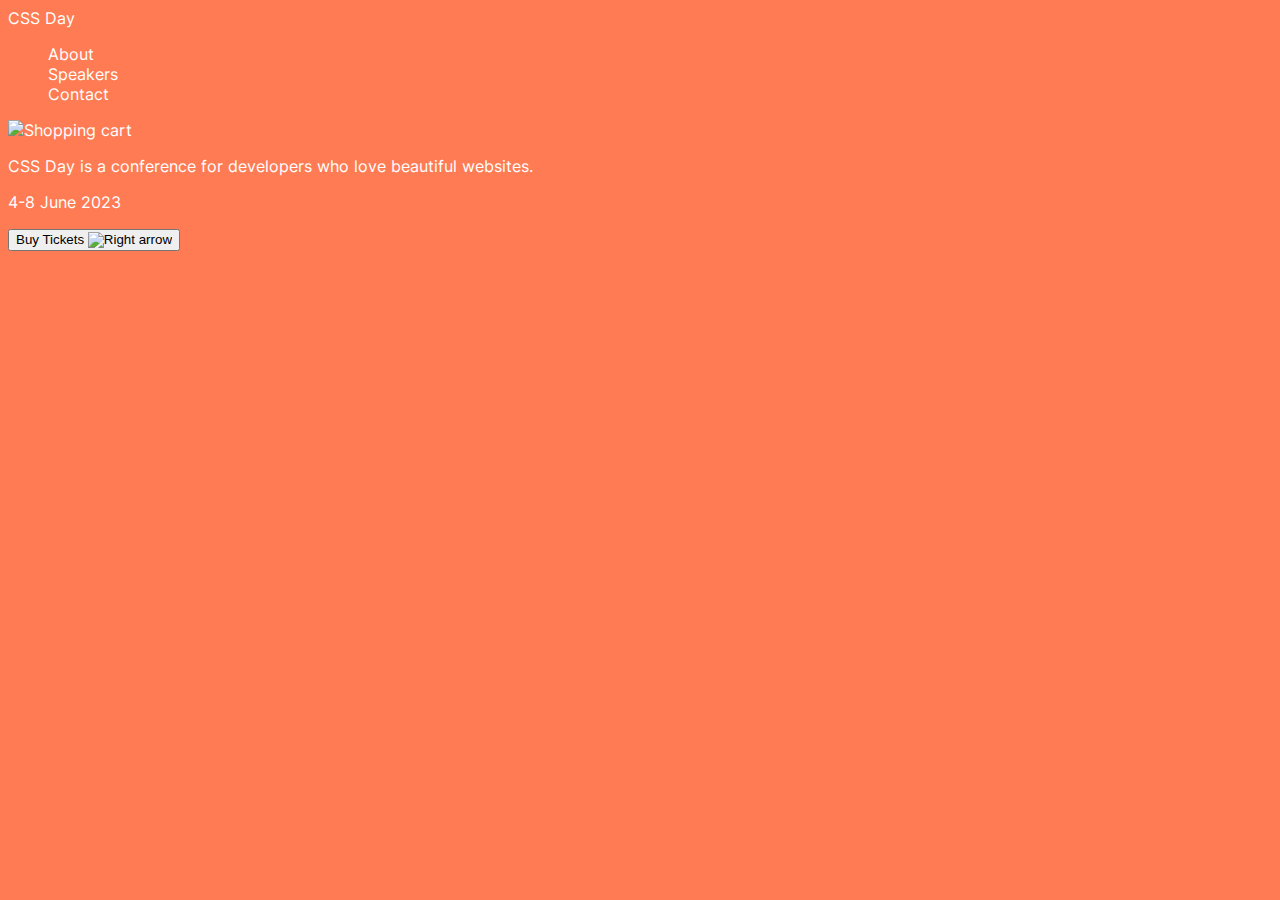
==== index.html @ 0d3f4ddb "separate styles for speakers" ====
<!DOCTYPE html>
<html lang="en">
<head>
    <meta charset="UTF-8">
    <meta http-equiv="X-UA-Compatible" content="IE=edge">
    <meta name="viewport" content="width=device-width, initial-scale=1.0">
    <title>CSS Day</title>
    <link rel="stylesheet" href="./styles/index.css">
</head>
<body>
    <header>
        <a href="/">CSS Day</a>
        <div>
            <nav>
                <ul>
                    <li><a href="#">About</a></li>
                    <li><a href="speakers.html">Speakers</a></li>
                    <li><a href="#">Contact</a></li>
                </ul>
            </nav>
            <img src="./icons/shopping-cart.svg" alt="Shopping cart">
        </div>
    </header>
    <main>
        <p>CSS Day is a conference for developers who love beautiful websites.</p>
        <p>4-8 June 2023</p>
        <button>Buy Tickets <img src="./icons/arrow-right.svg" alt="Right arrow"></button>
    </main>
</body>
</html>
---- styles/index.css ----
@font-face {
  font-family: Inter;
  src: url(../fonts/Inter-Regular.ttf);
}

@font-face {
  font-family: InterBold;
  src: url(../fonts/Inter-Bold.ttf);
}

:root {
  --main-color: #ff7b54;
  --white: #ffffff;

  --font-heading-size: 128px;
  --font-sub-heading-size: 40px;
  --font-button-size: 32px;
  --font-logo-size: 40px;
  --font-nav-size: 20px;
  --font-speaker-name-size: 32px;
  --font-company-size: 24px;
  --font-description-size: 24px;
}

body {
  background-color: var(--main-color);
  color: var(--white);
  font-family: 'Inter', sans-serif;
}

a {
  color: inherit;
  text-decoration: none;
}

li {
  list-style: none;
}
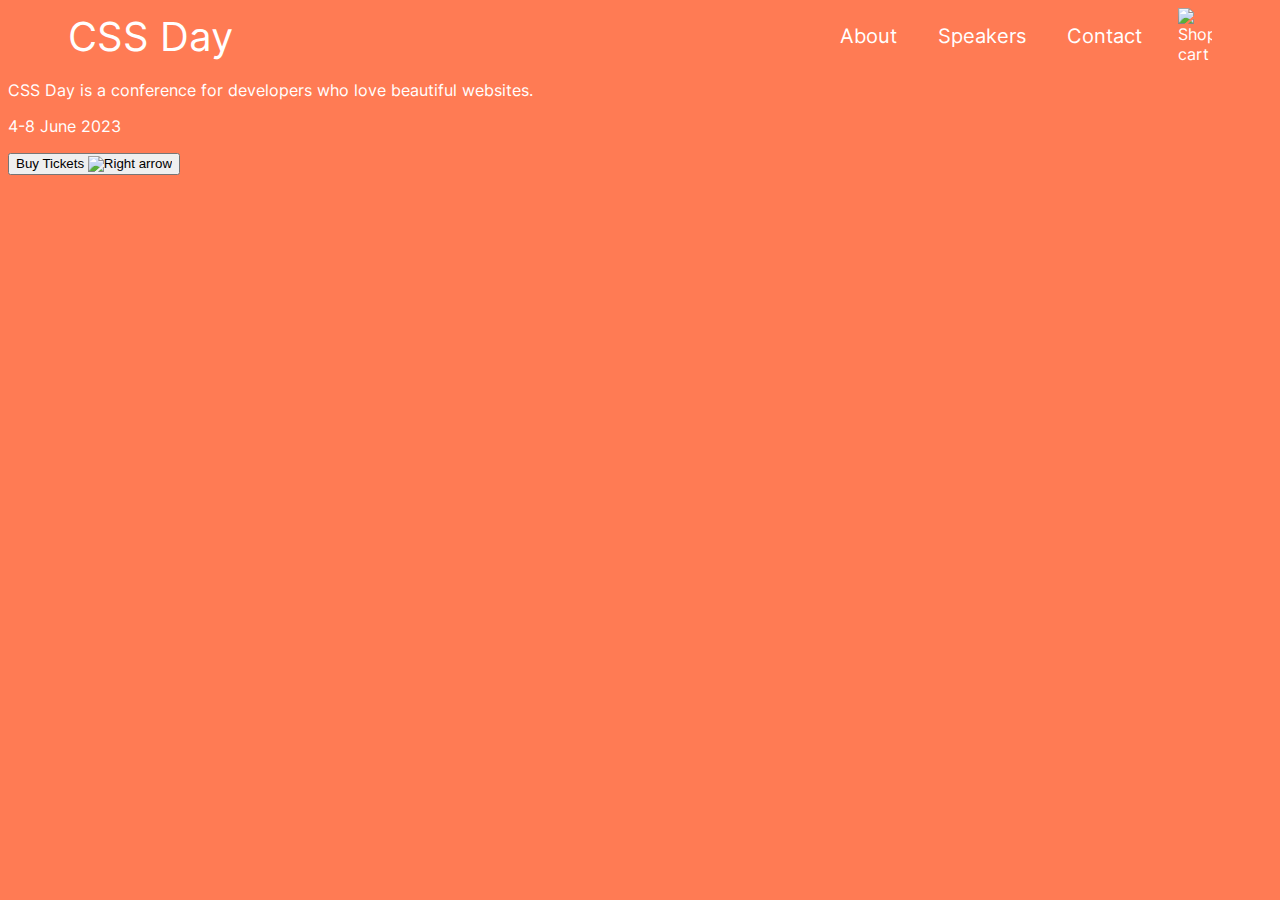
==== commit bcd8b3de: "header layout" ====
--- a/index.html
+++ b/index.html
@@ -1,30 +1,34 @@
 <!DOCTYPE html>
 <html lang="en">
-<head>
-    <meta charset="UTF-8">
-    <meta http-equiv="X-UA-Compatible" content="IE=edge">
-    <meta name="viewport" content="width=device-width, initial-scale=1.0">
+  <head>
+    <meta charset="UTF-8" />
+    <meta http-equiv="X-UA-Compatible" content="IE=edge" />
+    <meta name="viewport" content="width=device-width, initial-scale=1.0" />
     <title>CSS Day</title>
-    <link rel="stylesheet" href="./styles/index.css">
-</head>
-<body>
-    <header>
-        <a href="/">CSS Day</a>
-        <div>
-            <nav>
-                <ul>
-                    <li><a href="#">About</a></li>
-                    <li><a href="speakers.html">Speakers</a></li>
-                    <li><a href="#">Contact</a></li>
-                </ul>
-            </nav>
-            <img src="./icons/shopping-cart.svg" alt="Shopping cart">
-        </div>
+    <link rel="stylesheet" href="./styles/index.css" />
+  </head>
+  <body>
+    <header class="header">
+      <a class="header__title" href="/">CSS Day</a>
+      <nav class="nav">
+        <ul class="nav__list">
+          <li class="nav__list-item"><a href="#">About</a></li>
+          <li class="nav__list-item"><a href="speakers.html">Speakers</a></li>
+          <li class="nav__list-item"><a href="#">Contact</a></li>
+        </ul>
+      </nav>
+      <img
+        class="nav__shopping-cart"
+        src="./icons/shopping-cart.svg"
+        alt="Shopping cart"
+      />
     </header>
     <main>
-        <p>CSS Day is a conference for developers who love beautiful websites.</p>
-        <p>4-8 June 2023</p>
-        <button>Buy Tickets <img src="./icons/arrow-right.svg" alt="Right arrow"></button>
+      <p>CSS Day is a conference for developers who love beautiful websites.</p>
+      <p>4-8 June 2023</p>
+      <button>
+        Buy Tickets <img src="./icons/arrow-right.svg" alt="Right arrow" />
+      </button>
     </main>
-</body>
-</html>+  </body>
+</html>
--- a/styles/index.css
+++ b/styles/index.css
@@ -1,38 +1,6 @@
-@font-face {
-  font-family: Inter;
-  src: url(../fonts/Inter-Regular.ttf);
-}
-
-@font-face {
-  font-family: InterBold;
-  src: url(../fonts/Inter-Bold.ttf);
-}
-
-:root {
-  --main-color: #ff7b54;
-  --white: #ffffff;
-
-  --font-heading-size: 128px;
-  --font-sub-heading-size: 40px;
-  --font-button-size: 32px;
-  --font-logo-size: 40px;
-  --font-nav-size: 20px;
-  --font-speaker-name-size: 32px;
-  --font-company-size: 24px;
-  --font-description-size: 24px;
-}
+@import url(./base.css);
 
 body {
-  background-color: var(--main-color);
-  color: var(--white);
-  font-family: 'Inter', sans-serif;
+  background-color: var(--color-primary);
+  color: var(--color-text-on-primary);
 }
-
-a {
-  color: inherit;
-  text-decoration: none;
-}
-
-li {
-  list-style: none;
-}
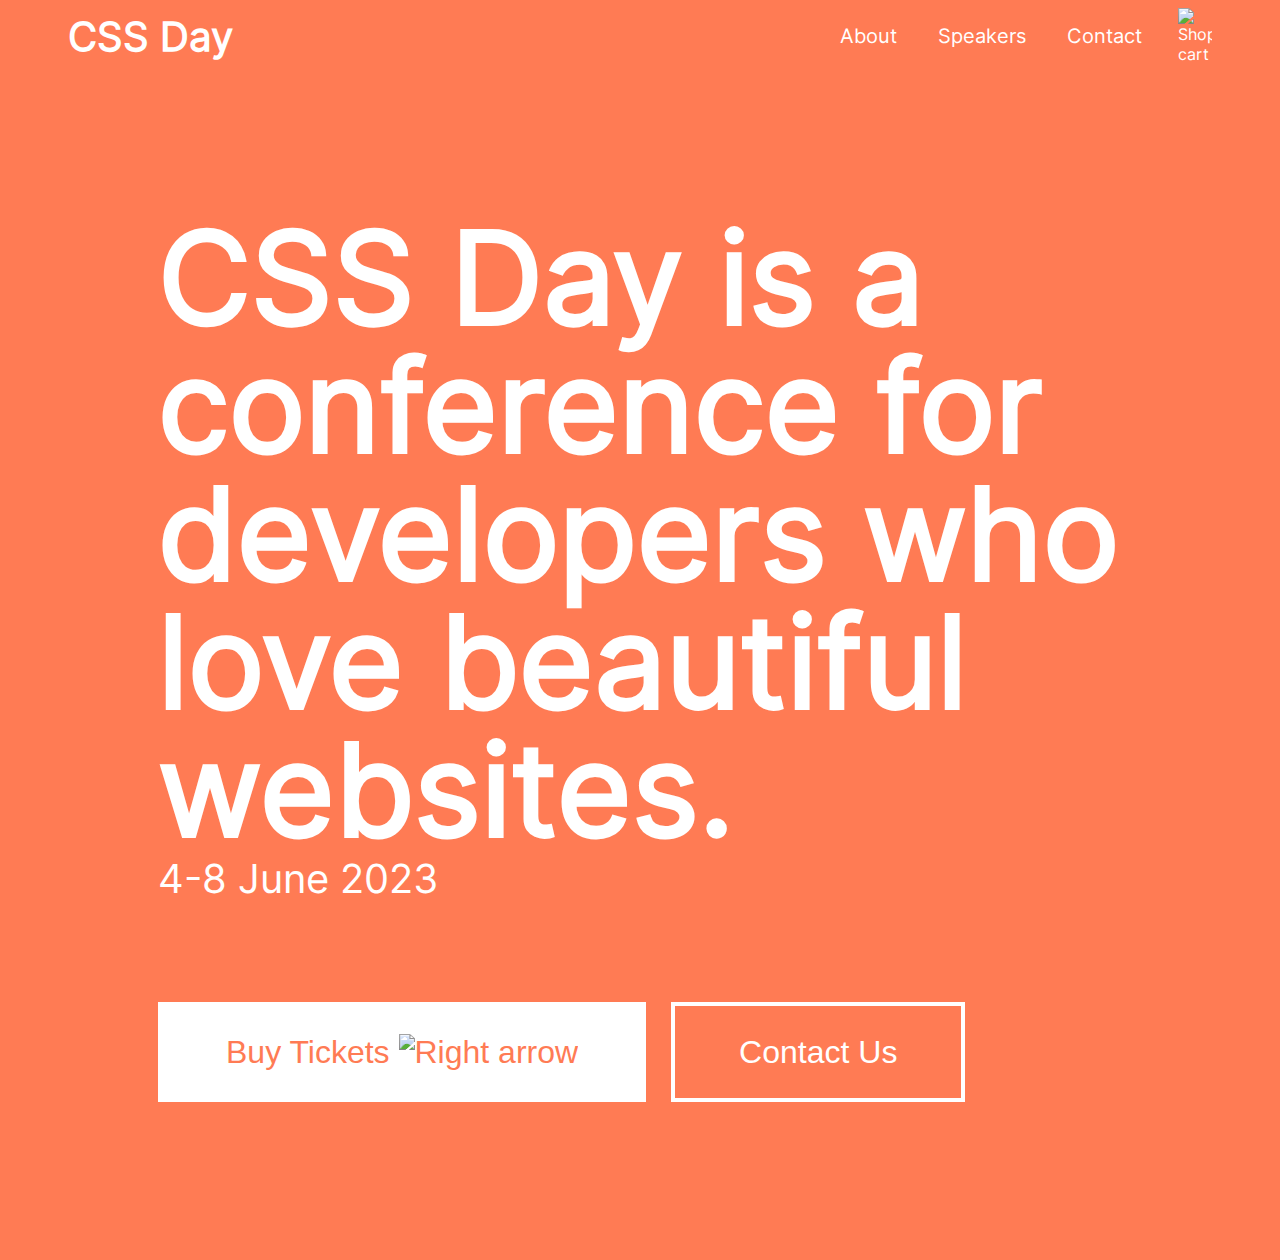
==== commit d0ac7ff5: "main layout" ====
--- a/index.html
+++ b/index.html
@@ -23,12 +23,17 @@
         alt="Shopping cart"
       />
     </header>
-    <main>
-      <p>CSS Day is a conference for developers who love beautiful websites.</p>
-      <p>4-8 June 2023</p>
-      <button>
-        Buy Tickets <img src="./icons/arrow-right.svg" alt="Right arrow" />
-      </button>
+    <main class="main">
+      <p class="main__heading">
+        CSS Day is a conference for developers who love beautiful websites.
+      </p>
+      <p class="main__sub-heading">4-8 June 2023</p>
+      <div class="button-container">
+        <button class="button button--primary">
+          Buy Tickets <img src="./icons/arrow-right.svg" alt="Right arrow" />
+        </button>
+        <button class="button button--secondary">Contact Us</button>
+      </div>
     </main>
   </body>
 </html>
--- a/styles/index.css
+++ b/styles/index.css
@@ -4,3 +4,18 @@
   background-color: var(--color-primary);
   color: var(--color-text-on-primary);
 }
+
+.main {
+  padding: 150px;
+}
+
+.main__heading {
+  font-size: var(--font-heading-size);
+  font-weight: bold;
+  line-height: 1;
+}
+
+.main__sub-heading {
+  font-size: var(--font-logo-size);
+  margin-bottom: 99px;
+}
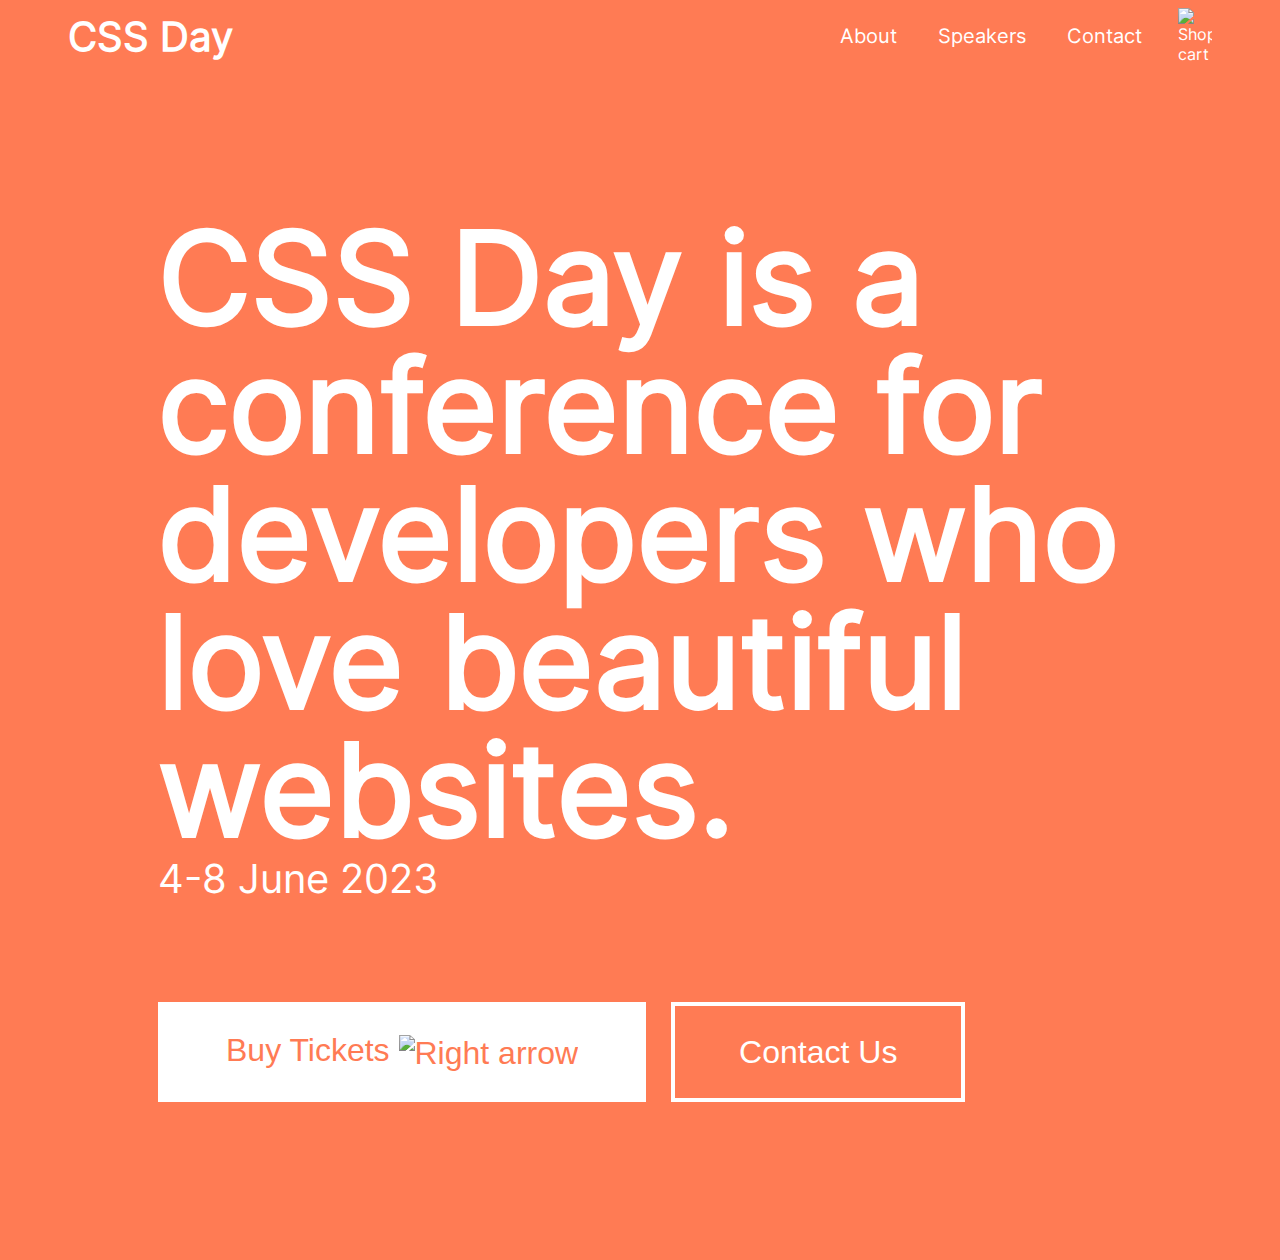
==== commit 703ce114: "button adjustments" ====
--- a/index.html
+++ b/index.html
@@ -30,7 +30,12 @@
       <p class="main__sub-heading">4-8 June 2023</p>
       <div class="button-container">
         <button class="button button--primary">
-          Buy Tickets <img src="./icons/arrow-right.svg" alt="Right arrow" />
+          Buy Tickets
+          <img
+            class="button__icon"
+            src="./icons/arrow-right.svg"
+            alt="Right arrow"
+          />
         </button>
         <button class="button button--secondary">Contact Us</button>
       </div>
